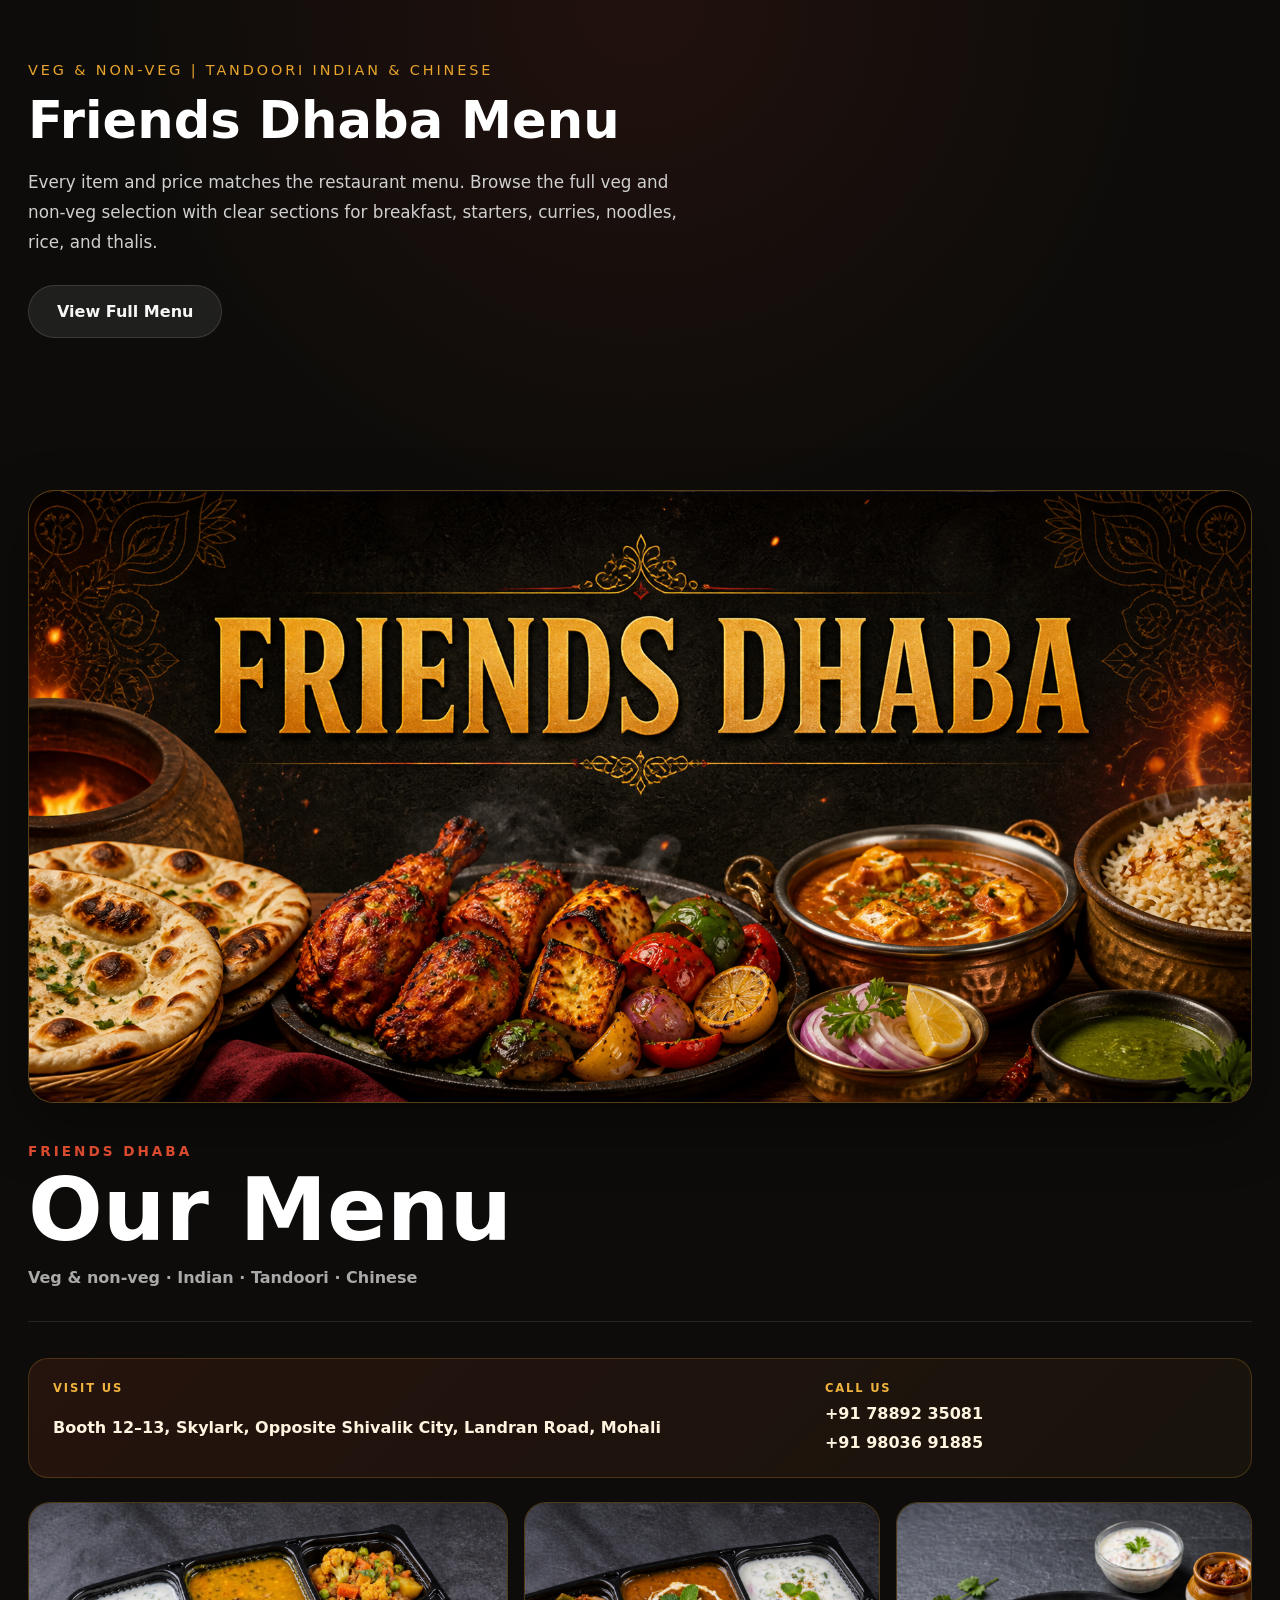
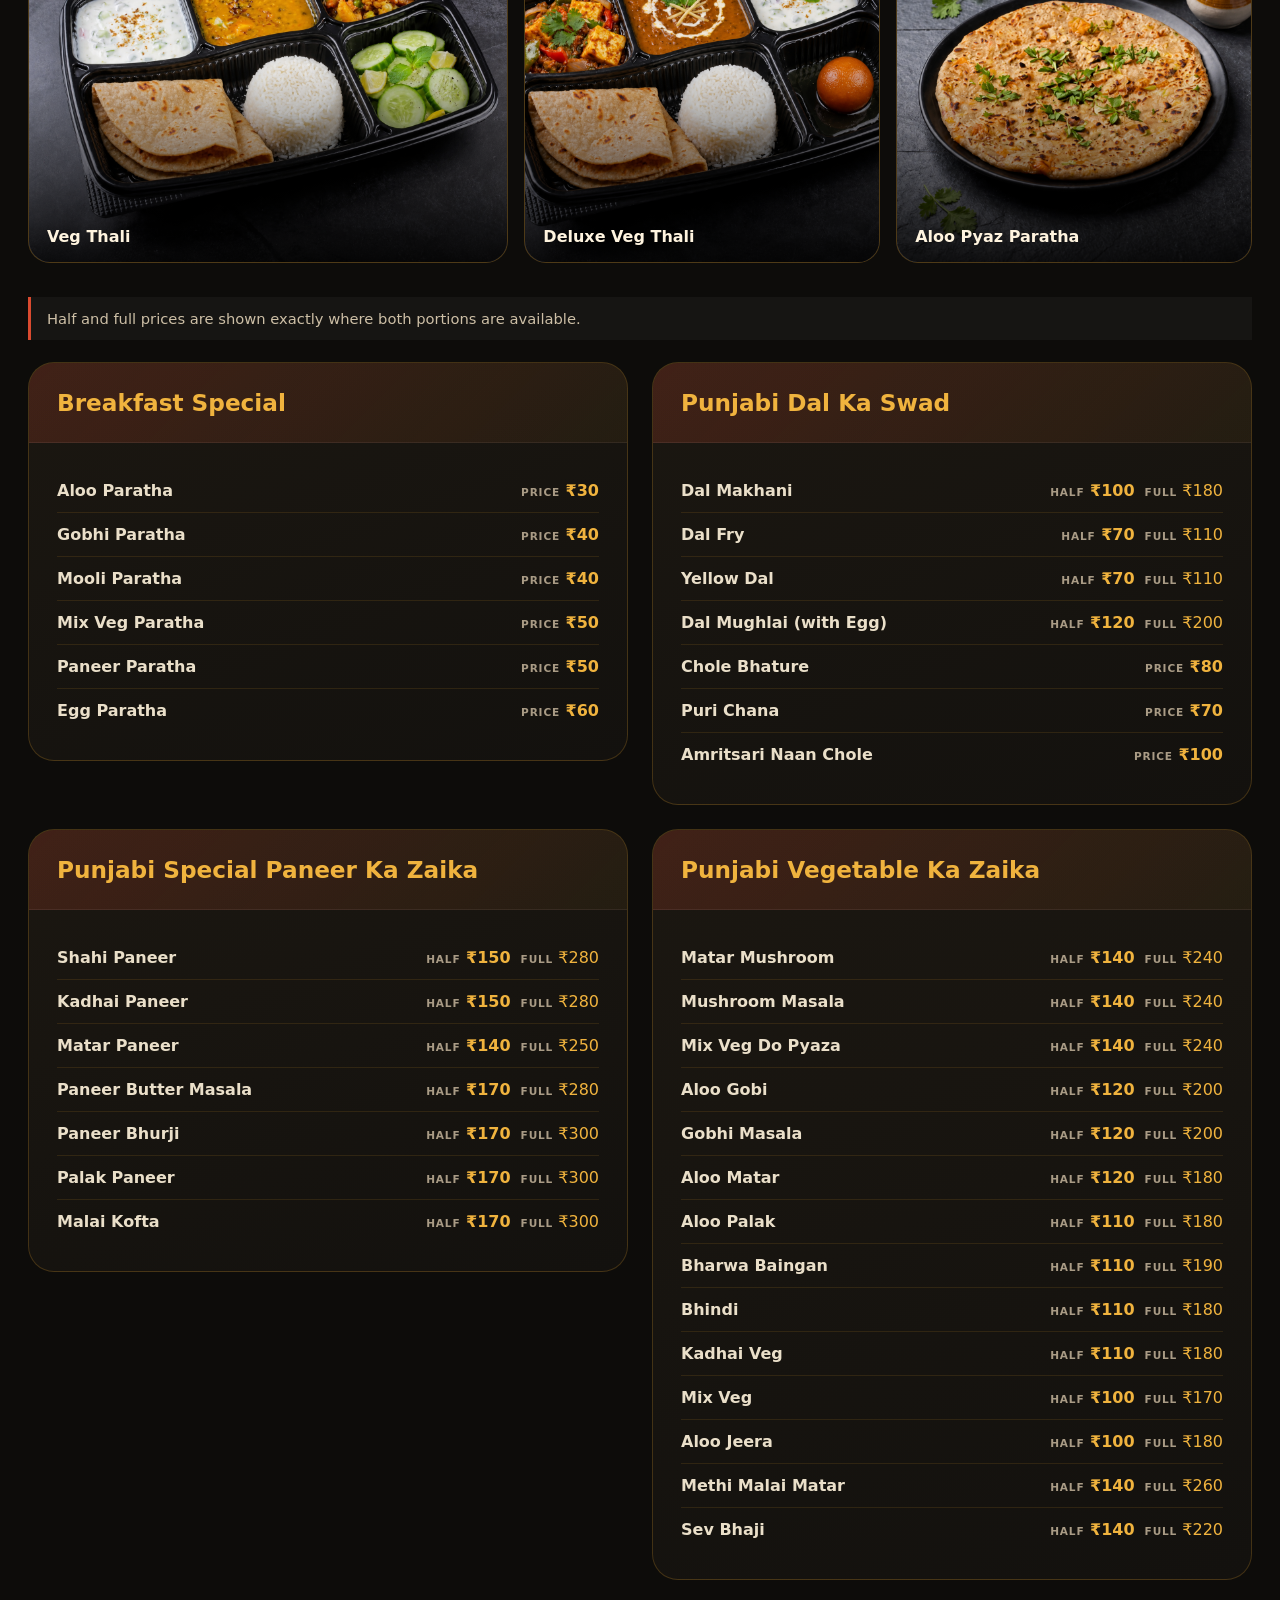
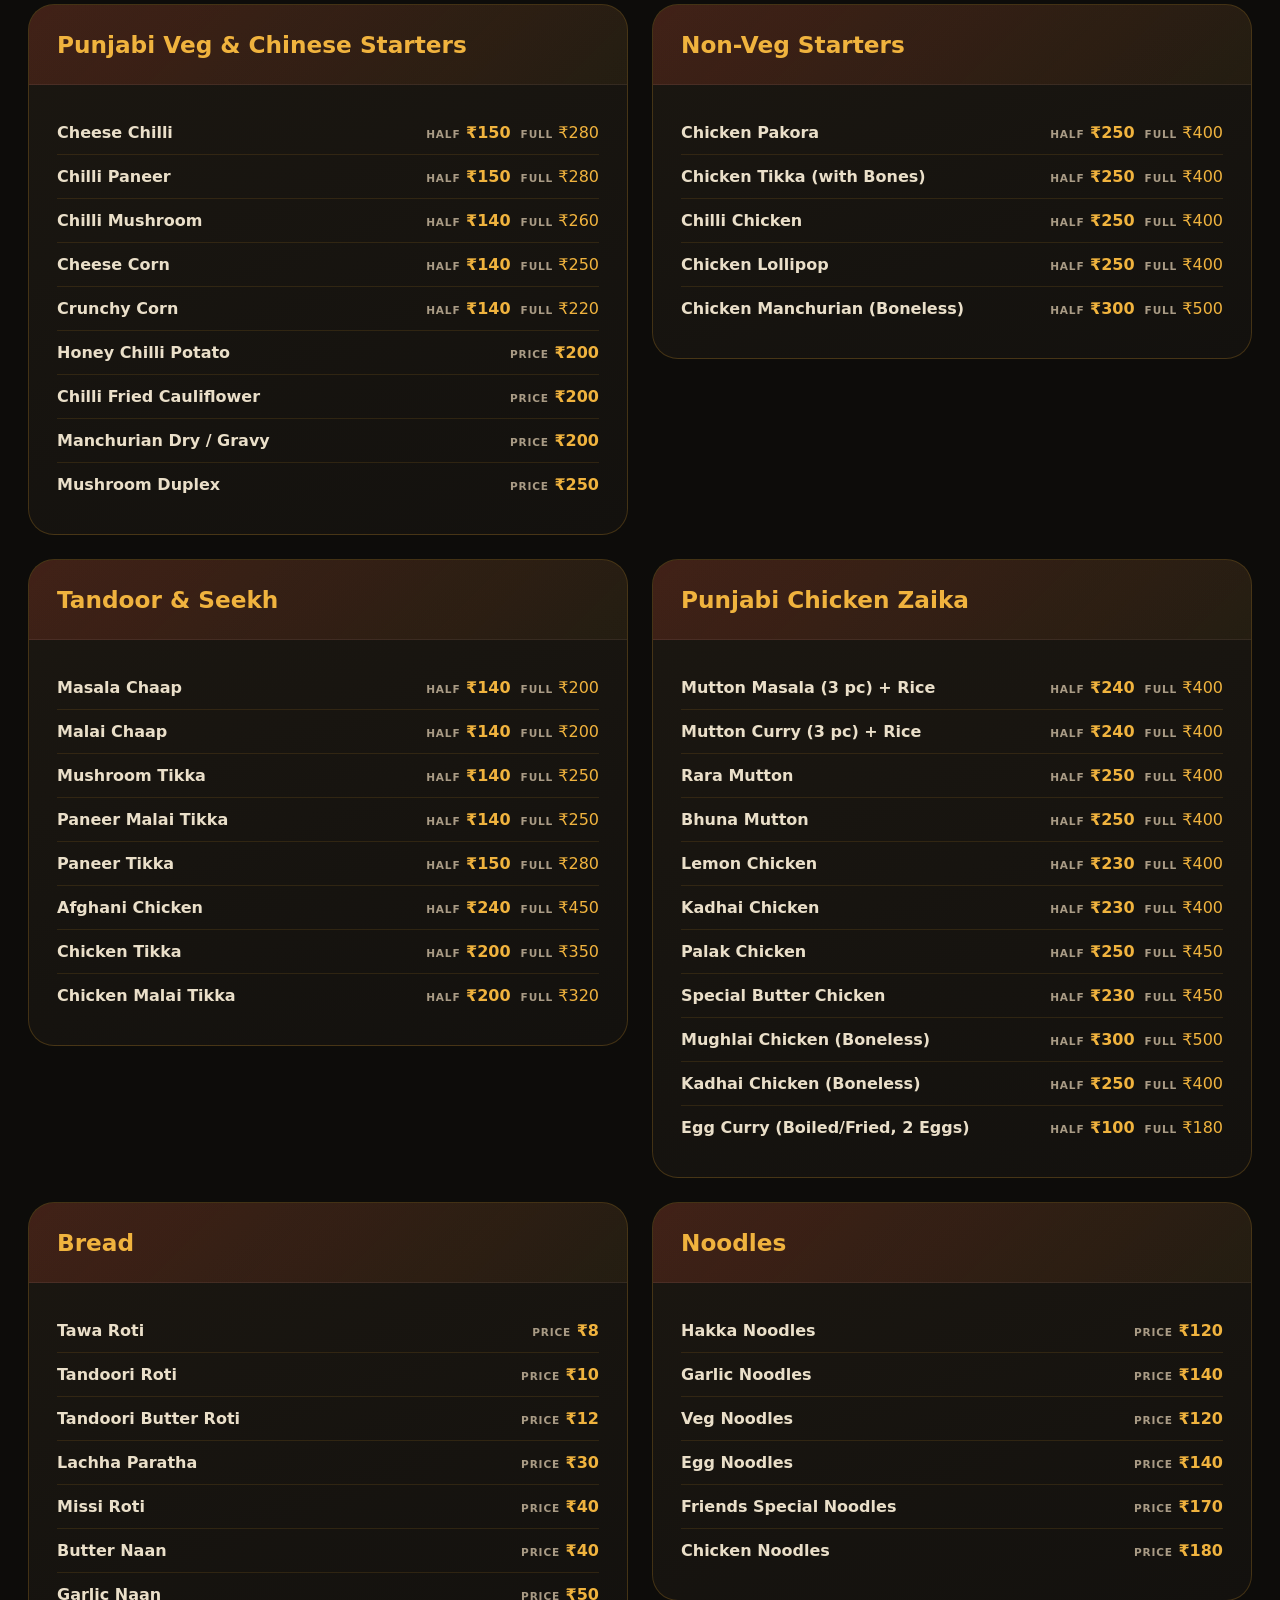
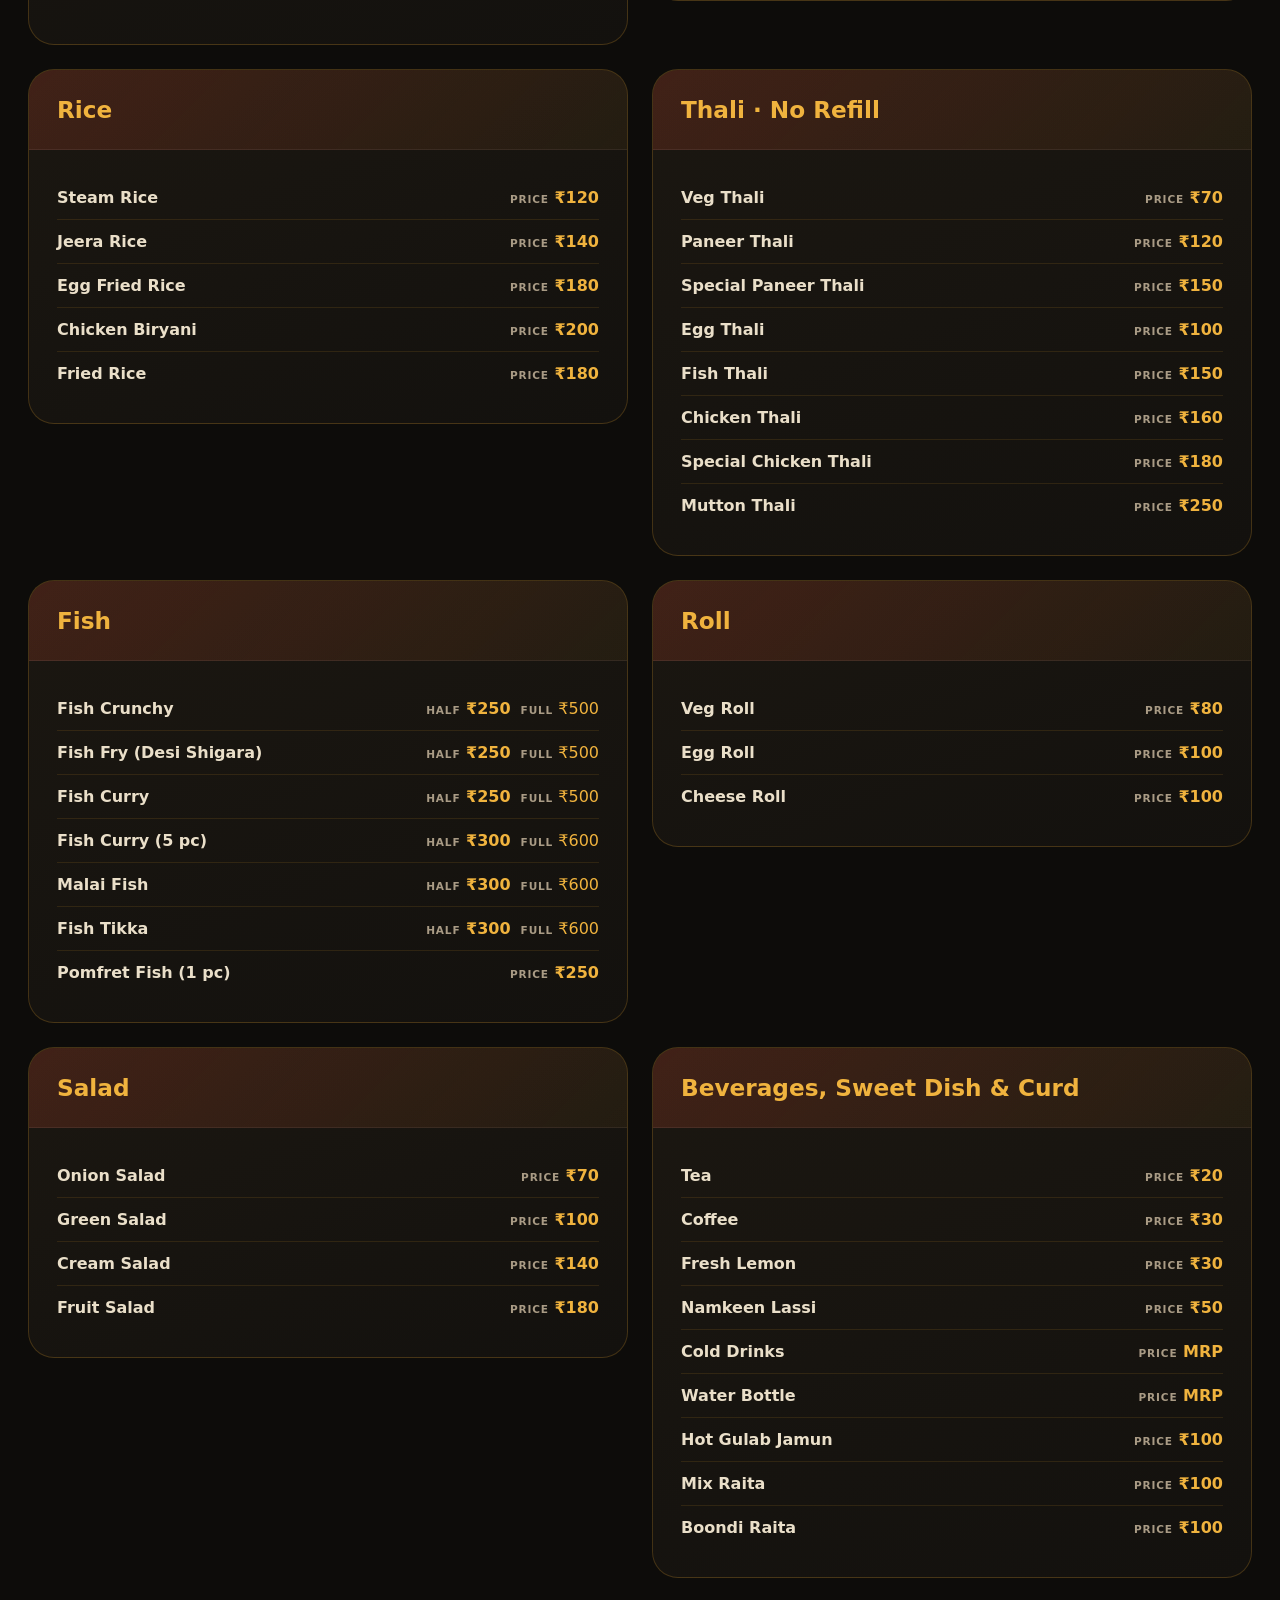
==== Menu/index.html @ 42d3fb58 "organize menu images and simplify hero" ====
<!DOCTYPE html>
<html lang="en">
<head>
  <meta charset="UTF-8" />
  <meta name="viewport" content="width=device-width, initial-scale=1.0" />
  <meta name="description" content="Browse the Friends Dhaba menu—Punjabi, tandoori, Chinese, veg and non-veg favourites. Open 24/7 with home delivery." />
  <meta name="theme-color" content="#111111" />
  <title>Menu | Friends Dhaba</title>
  <link rel="stylesheet" href="styles.css" />
</head>
<body>
  <div class="site-shell">
    <header>
      <div class="navbar">
        <div class="brand">Friends Dhaba</div>
        <nav class="nav-links">
          <a href="#hero">Home</a>
          <a href="#menu">Full Menu</a>
          <a href="#contact">Contact</a>
        </nav>
      </div>
    </header>

    <section class="hero" id="hero">
      <div class="hero-copy">
        <span>Veg &amp; Non-Veg | Tandoori Indian &amp; Chinese</span>
        <h1>Friends Dhaba Menu</h1>
        <p>Every item and price matches the restaurant menu. Browse the full veg and non-veg selection with clear sections for breakfast, starters, curries, noodles, rice, and thalis.</p>
        <div class="hero-actions">
          <a class="btn btn-secondary" href="#menu">View Full Menu</a>
        </div>
      </div>
    </section>

    <section class="section" id="best">
      <div class="section-header">
        <div>
          <h2>Popular Choices</h2>
          <p>Highlighted favorites from both veg and non-veg categories, styled with a premium restaurant layout.</p>
        </div>
      </div>
      <div class="menu-grid">
        <div class="menu-card">
          <header><h3>Breakfast &amp; Veg</h3></header>
          <div class="menu-body">
            <ul>
              <li><span>Aloo Paratha</span><span>40/-</span></li>
              <li><span>Mix Paratha</span><span>50/-</span></li>
              <li><span>Mushroom Masala</span><span>140/-</span></li>
              <li><span>Kadai Veg</span><span>140/-</span></li>
              <li><span>Paneer Tikka</span><span>180/-</span></li>
            </ul>
          </div>
        </div>
        <div class="menu-card">
          <header><h3>Non-Veg Favorites</h3></header>
          <div class="menu-body">
            <ul>
              <li><span>Butter Chicken</span><span>250/-</span></li>
              <li><span>Chicken Tikka Masala</span><span>250/-</span></li>
              <li><span>Chicken Pakora</span><span>180/-</span></li>
              <li><span>Fish Tikka</span><span>280/-</span></li>
              <li><span>Mutton Thali</span><span>250/-</span></li>
            </ul>
          </div>
        </div>
        <div class="menu-card">
          <header><h3>Noodles, Rice &amp; Thali</h3></header>
          <div class="menu-body">
            <ul>
              <li><span>Veg Noodles</span><span>120/-</span></li>
              <li><span>Chicken Noodles</span><span>150/-</span></li>
              <li><span>Jeera Rice</span><span>120/-</span></li>
              <li><span>Steam Rice</span><span>100/-</span></li>
              <li><span>Chicken Thali</span><span>180/-</span></li>
            </ul>
          </div>
        </div>
      </div>
    </section>

    <section class="section" id="menu">
      <div class="menu-banner">
        <img src="images/friends-dhaba-banner.png" alt="Friends Dhaba banner with tandoori dishes" />
      </div>
      <div class="section-header">
        <div>
          <span class="menu-kicker">Friends Dhaba</span>
          <h1>Our Menu</h1>
          <p>Veg &amp; non-veg · Indian · Tandoori · Chinese</p>
        </div>
      </div>
      <aside class="restaurant-info" aria-label="Friends Dhaba contact details">
        <div class="info-block">
          <span class="info-label">Visit us</span>
          <a href="https://www.google.com/maps/search/?api=1&amp;query=Friends+Dhaba+Booth+12-13+Skylark+Opposite+Shivalik+City+Landran+Road+Mohali" target="_blank" rel="noopener noreferrer">
            Booth 12–13, Skylark, Opposite Shivalik City, Landran Road, Mohali
          </a>
        </div>
        <div class="info-block">
          <span class="info-label">Call us</span>
          <div class="phone-links">
            <a href="tel:+917889235081">+91 78892 35081</a>
            <a href="tel:+919803691885">+91 98036 91885</a>
          </div>
        </div>
      </aside>
      <div class="food-gallery" aria-label="Popular Indian food">
        <figure class="food-photo food-photo-large">
          <img src="images/veg-thali.png" alt="Veg thali with dal, vegetable, rice, roti, raita and salad" loading="eager" />
          <figcaption>Veg Thali</figcaption>
        </figure>
        <figure class="food-photo">
          <img src="images/deluxe-veg-thali.png" alt="Deluxe veg thali with paneer, dal, rice, roti, raita and gulab jamun" loading="lazy" />
          <figcaption>Deluxe Veg Thali</figcaption>
        </figure>
        <figure class="food-photo">
          <img src="images/aloo-pyaz-paratha.png" alt="Aloo pyaz paratha served with raita and pickle" loading="lazy" />
          <figcaption>Aloo Pyaz Paratha</figcaption>
        </figure>
      </div>
      <div class="menu-note">Half and full prices are shown exactly where both portions are available.</div>
      <div id="complete-menu" class="menu-split complete-menu" aria-live="polite"></div>
      <div class="menu-split">

        <div class="menu-card">
          <header><h3>Breakfast Special</h3></header>
          <div class="menu-body">
            <ul>
              <li><span>Aloo Paratha</span><span>40/-</span></li>
              <li><span>Mix Paratha</span><span>50/-</span></li>
              <li><span>Pudina Paratha</span><span>50/-</span></li>
              <li><span>Methi Paratha</span><span>50/-</span></li>
              <li><span>Paneer Paratha</span><span>70/-</span></li>
              <li><span>Egg Paratha</span><span>70/-</span></li>
            </ul>
          </div>
        </div>

        <div class="menu-card">
          <header><h3>Punjabi Vegetable Ka Zaika</h3></header>
          <div class="menu-body">
            <ul>
              <li><span>Mushroom Masala</span><span>140/-</span></li>
              <li><span>Mix Veg</span><span>120/-</span></li>
              <li><span>Aloo Matar</span><span>120/-</span></li>
              <li><span>Aloo Gobi</span><span>120/-</span></li>
              <li><span>Kadai Veg</span><span>140/-</span></li>
              <li><span>Bhartha Began Ka</span><span>140/-</span></li>
              <li><span>Methi Malai Matar</span><span>140/-</span></li>
              <li><span>Sabzi Bhaji</span><span>140/-</span></li>
            </ul>
          </div>
        </div>

      </div>

      <div class="menu-split">
        <div class="menu-card">
          <header><h3>Veg Starters &amp; Chinese</h3></header>
          <div class="menu-body">
            <ul>
              <li><span>Cheese Chilli</span><span>150/-</span></li>
              <li><span>Chilly Mushroom</span><span>150/-</span></li>
              <li><span>Crunchy Corn</span><span>140/-</span></li>
              <li><span>Chilly Paneer</span><span>170/-</span></li>
              <li><span>Paneer Pakora</span><span>120/-</span></li>
              <li><span>Manchurian Dry</span><span>140/-</span></li>
              <li><span>Manchurian Gravy</span><span>170/-</span></li>
            </ul>
          </div>
        </div>
        <div class="menu-card">
          <header><h3>Dal &amp; Special Paneer</h3></header>
          <div class="menu-body">
            <ul>
              <li><span>Dal Makhani</span><span>100/- / 170/-</span></li>
              <li><span>Yellow Dal</span><span>70/- / 110/-</span></li>
              <li><span>Dal Fry with Egg</span><span>120/- / 200/-</span></li>
              <li><span>Dal Mughlai</span><span>120/- / 200/-</span></li>
              <li><span>Amritsari Chole</span><span>100/- / 180/-</span></li>
              <li><span>Paneer Butter Masala</span><span>170/-</span></li>
              <li><span>Kadai Paneer</span><span>170/-</span></li>
            </ul>
          </div>
        </div>
      </div>

      <div class="menu-split">
        <div class="menu-card">
          <header><h3>Non-Veg Starters</h3></header>
          <div class="menu-body">
            <ul>
              <li><span>Chicken Pakora</span><span>180/-</span></li>
              <li><span>Fish Pakora</span><span>200/-</span></li>
              <li><span>Chicken Lollipop</span><span>200/-</span></li>
              <li><span>Chicken Manchurian</span><span>220/-</span></li>
              <li><span>Chicken 65</span><span>220/-</span></li>
              <li><span>Chicken Malai Tikka</span><span>240/-</span></li>
            </ul>
          </div>
        </div>
        <div class="menu-card">
          <header><h3>Tandoori &amp; Grill</h3></header>
          <div class="menu-body">
            <ul>
              <li><span>Masala Chaap</span><span>160/-</span></li>
              <li><span>Paneer Tikka</span><span>180/-</span></li>
              <li><span>Afghani Chicken</span><span>250/-</span></li>
              <li><span>Chicken Tikka</span><span>250/-</span></li>
              <li><span>Chicken Tikka (Boneless)</span><span>280/-</span></li>
              <li><span>Tandoori Chicken</span><span>250/-</span></li>
            </ul>
          </div>
        </div>
      </div>

      <div class="menu-split">
        <div class="menu-card">
          <header><h3>Seafood &amp; Fish</h3></header>
          <div class="menu-body">
            <ul>
              <li><span>Fish Fry</span><span>250/-</span></li>
              <li><span>Fish Curry</span><span>320/-</span></li>
              <li><span>Fish Crunchy</span><span>250/-</span></li>
              <li><span>Fish Tikka Special</span><span>280/-</span></li>
              <li><span>Fish Thali</span><span>250/-</span></li>
            </ul>
          </div>
        </div>
        <div class="menu-card">
          <header><h3>Noodles</h3></header>
          <div class="menu-body">
            <ul>
              <li><span>Veg Noodles</span><span>120/-</span></li>
              <li><span>Egg Noodles</span><span>130/-</span></li>
              <li><span>Paneer Noodles</span><span>150/-</span></li>
              <li><span>Chicken Noodles</span><span>150/-</span></li>
              <li><span>Garlic Noodles</span><span>140/-</span></li>
            </ul>
          </div>
        </div>
      </div>

      <div class="menu-split">
        <div class="menu-card">
          <header><h3>Rice</h3></header>
          <div class="menu-body">
            <ul>
              <li><span>Jeera Rice</span><span>120/-</span></li>
              <li><span>Steam Rice</span><span>100/-</span></li>
              <li><span>Fried Rice</span><span>140/-</span></li>
              <li><span>Egg Fried Rice</span><span>150/-</span></li>
              <li><span>Paneer Fried Rice</span><span>170/-</span></li>
            </ul>
          </div>
        </div>
        <div class="menu-card">
          <header><h3>Thali</h3></header>
          <div class="menu-body">
            <ul>
              <li><span>Veg Thali</span><span>80/-</span></li>
              <li><span>Paneer Thali</span><span>150/-</span></li>
              <li><span>Chicken Thali</span><span>180/-</span></li>
              <li><span>Special Chicken Thali</span><span>220/-</span></li>
              <li><span>Mutton Thali</span><span>250/-</span></li>
            </ul>
          </div>
        </div>
      </div>
    </section>

    <section class="section" id="contact">
      <div class="section-header">
        <div>
          <h2>Contact &amp; Order</h2>
          <p>Call now or visit us anytime for an unforgettable meal. Friends Dhaba is open 24x7 and provides home delivery.</p>
        </div>
      </div>
      <div class="cta-block">
        <div class="cta-card">
          <h3>Order Now</h3>
          <p><strong>Phone:</strong> <a class="contact-link" href="tel:+919803981885">+91 98039 81885</a></p>
          <p><strong>Hours:</strong> Open 24 hours, every day</p>
          <p><strong>Service:</strong> Dine-in and home delivery</p>
          <a class="btn btn-primary order-button" href="tel:+919803981885">Call to order</a>
        </div>
        <div class="qr-card">
          <img src="images/menu-qr.png" alt="Friends Dhaba QR code" />
          <p>Scan this QR code to view the full menu instantly on your phone.</p>
        </div>
      </div>
    </section>

    <footer>
      <p>Friends Dhaba © 2026</p>
    </footer>
  </div>
  <script src="menu.js"></script>
</body>
</html>
---- Menu/styles.css ----
* {
  box-sizing: border-box;
}

body {
  margin: 0;
  font-family: 'Inter', system-ui, sans-serif;
  background:
    radial-gradient(circle at top, rgba(180, 54, 38, 0.12), transparent 34rem),
    #0d0c0a;
  color: #f7ecd7;
  scroll-behavior: smooth;
}

/* The QR destination is intentionally menu-only. */
.site-shell > header,
.hero,
#best,
#contact,
footer {
  display: none;
}

#menu {
  min-height: 100vh;
  padding-top: 72px;
}

.menu-banner {
  margin: 0 0 38px;
  overflow: hidden;
  border: 1px solid rgba(232, 164, 43, 0.35);
  border-radius: 26px;
  background: #0d0c0a;
  box-shadow: 0 24px 60px rgba(0, 0, 0, 0.35);
}

.menu-banner img {
  display: block;
  width: 100%;
  aspect-ratio: 2 / 1;
  object-fit: cover;
}

#menu .section-header {
  display: block;
  padding-bottom: 28px;
  border-bottom: 1px solid rgba(255, 255, 255, 0.1);
}

#menu .section-header h1 {
  margin: 8px 0 12px;
  font-size: clamp(3rem, 8vw, 5.5rem);
  line-height: 0.95;
  color: #ffffff;
}

.menu-kicker {
  color: #d94a2f;
  font-size: 0.85rem;
  font-weight: 800;
  letter-spacing: 0.22em;
  text-transform: uppercase;
}

#menu .section-header p {
  margin: 0;
  color: #a9a9a9;
  font-weight: 600;
}

.food-gallery {
  display: grid;
  grid-template-columns: 1.35fr 1fr 1fr;
  gap: 16px;
  margin: 0 0 34px;
}

.restaurant-info {
  display: grid;
  grid-template-columns: 1.5fr 0.8fr;
  gap: 18px;
  margin: 0 0 24px;
  padding: 22px 24px;
  border: 1px solid rgba(232, 164, 43, 0.22);
  border-radius: 20px;
  background: linear-gradient(135deg, rgba(217, 74, 47, 0.12), rgba(232, 164, 43, 0.05));
}

.info-block {
  display: grid;
  gap: 7px;
}

.info-label {
  color: #f0b33e;
  font-size: 0.72rem;
  font-weight: 800;
  letter-spacing: 0.16em;
  text-transform: uppercase;
}

.restaurant-info a {
  color: #fff4df;
  font-weight: 650;
  line-height: 1.55;
}

.restaurant-info a:hover {
  color: #f0b33e;
}

.phone-links {
  display: flex;
  flex-direction: column;
  align-items: flex-start;
  gap: 4px;
}

.food-photo {
  position: relative;
  min-height: 230px;
  margin: 0;
  overflow: hidden;
  border: 1px solid rgba(232, 164, 43, 0.25);
  border-radius: 22px;
  background: #1b1711;
}

.food-photo img {
  width: 100%;
  height: 100%;
  min-height: 230px;
  object-fit: cover;
  display: block;
  transition: transform 0.35s ease;
}

.food-photo:hover img {
  transform: scale(1.035);
}

.food-photo::after {
  content: "";
  position: absolute;
  inset: 45% 0 0;
  background: linear-gradient(transparent, rgba(0, 0, 0, 0.88));
}

.food-photo figcaption {
  position: absolute;
  z-index: 1;
  left: 18px;
  bottom: 16px;
  color: #fff4df;
  font-weight: 800;
}

a {
  color: inherit;
  text-decoration: none;
}

.site-shell {
  max-width: 1400px;
  margin: 0 auto;
}

header {
  background: #0f0f0f;
  border-bottom: 1px solid rgba(255,255,255,0.06);
}

.site-shell > header {
  position: sticky;
  top: 0;
  z-index: 20;
  background: rgba(15, 15, 15, 0.94);
  backdrop-filter: blur(14px);
}

.navbar {
  display: flex;
  align-items: center;
  justify-content: space-between;
  gap: 24px;
  padding: 24px 28px;
}

.brand {
  font-size: 1.7rem;
  font-weight: 700;
  letter-spacing: 0.05em;
  color: #e8a42b;
}

.nav-links {
  display: flex;
  gap: 24px;
  flex-wrap: wrap;
}

.nav-links a {
  color: #d6d6d6;
  font-weight: 600;
  transition: color 0.2s ease;
}

.nav-links a:hover {
  color: #e8a42b;
}

.hero {
  display: grid;
  grid-template-columns: 1fr;
  gap: 36px;
  align-items: center;
  padding: 60px 28px 80px;
}

.hero-copy span {
  display: inline-block;
  color: #e8a42b;
  letter-spacing: 0.2em;
  text-transform: uppercase;
  font-size: 0.9rem;
  margin-bottom: 18px;
}

.hero-copy h1 {
  font-size: clamp(3rem, 4vw, 4.5rem);
  margin: 0;
  line-height: 0.95;
  color: #ffffff;
}

.hero-copy p {
  max-width: 680px;
  margin: 22px 0 0;
  font-size: 1.05rem;
  line-height: 1.8;
  color: #cfcfcf;
}

.hero-actions {
  display: flex;
  gap: 18px;
  flex-wrap: wrap;
  margin-top: 28px;
}

.btn {
  padding: 16px 28px;
  border-radius: 999px;
  font-weight: 700;
  transition: transform 0.2s ease, background-color 0.2s ease;
}

.btn-primary {
  background: #d94a2f;
  color: #ffffff;
}

.btn-secondary {
  background: rgba(255,255,255,0.08);
  color: #f7f7f7;
  border: 1px solid rgba(255,255,255,0.12);
}

.btn:hover {
  transform: translateY(-2px);
}

.hero-image {
  position: relative;
}

.hero-image::after {
  content: "";
  position: absolute;
  inset: 0;
  background: linear-gradient(135deg, transparent 0%, rgba(0,0,0,0.45) 100%);
  border-radius: 30px;
}

.hero-image img {
  width: 100%;
  height: 100%;
  min-height: 520px;
  object-fit: cover;
  border-radius: 30px;
  display: block;
}

.section {
  padding: 56px 28px;
}

.section-header {
  display: flex;
  flex-wrap: wrap;
  align-items: flex-end;
  justify-content: space-between;
  gap: 18px;
  margin-bottom: 36px;
}

.section-header h2 {
  margin: 0;
  font-size: 2.7rem;
  color: #ffffff;
}

.section-header p {
  max-width: 620px;
  margin: 0;
  color: #d1d1d1;
  line-height: 1.8;
}

.menu-grid {
  display: grid;
  grid-template-columns: repeat(3, minmax(0, 1fr));
  gap: 24px;
}

.menu-card {
  background: linear-gradient(160deg, #1b1711, #13110e);
  border: 1px solid rgba(232, 164, 43, 0.22);
  border-radius: 26px;
  overflow: hidden;
  display: flex;
  flex-direction: column;
  min-height: 100%;
}

.menu-card header {
  padding: 26px 28px;
  background: linear-gradient(135deg, rgba(217, 74, 47, 0.2), rgba(232, 164, 43, 0.06));
}

.menu-card header h3 {
  margin: 0;
  font-size: 1.45rem;
  color: #f0b33e;
}

.menu-card .menu-body {
  padding: 26px 28px 28px;
  flex: 1;
}

.menu-card ul {
  list-style: none;
  padding: 0;
  margin: 0;
}

.menu-card li {
  display: flex;
  justify-content: space-between;
  gap: 16px;
  padding: 12px 0;
  border-bottom: 1px solid rgba(232, 164, 43, 0.12);
  color: #eadfc9;
}

.menu-card li:last-child {
  border-bottom: none;
}

.menu-card li span:first-child {
  font-weight: 600;
}

.menu-card li span:last-child {
  color: #f0b33e;
  white-space: nowrap;
}

.menu-split {
  display: grid;
  grid-template-columns: repeat(2, minmax(0, 1fr));
  gap: 24px;
  margin-bottom: 24px;
}

#menu > .menu-split:not(.complete-menu) {
  display: none;
}

.complete-menu {
  display: grid;
  align-items: start;
}

.menu-note {
  margin: 0 0 22px;
  padding: 13px 16px;
  border-left: 3px solid #d94a2f;
  color: #cdbfA6;
  background: rgba(255, 255, 255, 0.035);
  font-size: 0.92rem;
}

.portion-price {
  display: flex;
  flex-wrap: wrap;
  justify-content: flex-end;
  gap: 4px 10px;
  text-align: right;
}

.portion-price small {
  color: #a99b85;
  font-size: 0.66rem;
  font-weight: 800;
  letter-spacing: 0.08em;
  text-transform: uppercase;
}

.menu-split .menu-card {
  min-height: auto;
}

.gallery-grid {
  display: grid;
  grid-template-columns: repeat(3, minmax(0, 1fr));
  gap: 24px;
}

.gallery-grid img {
  width: 100%;
  height: 360px;
  object-fit: cover;
  border-radius: 24px;
}

.cta-block {
  display: grid;
  grid-template-columns: 1.2fr 0.8fr;
  gap: 24px;
  margin-top: 30px;
}

.cta-card {
  background: #1b1b1b;
  border: 1px solid rgba(255,255,255,0.08);
  border-radius: 28px;
  padding: 32px;
}

.cta-card h3 {
  margin-top: 0;
  color: #f0b33e;
}

.cta-card p {
  color: #c7c7c7;
  line-height: 1.8;
}

.contact-link {
  color: #ffffff;
  text-decoration: underline;
  text-decoration-color: #d94a2f;
  text-underline-offset: 4px;
}

.order-button {
  display: inline-block;
  margin-top: 8px;
}

.qr-card {
  display: grid;
  place-items: center;
  padding: 22px;
  background: rgba(255,255,255,0.04);
  border-radius: 24px;
}

.qr-card img {
  width: 260px;
  border-radius: 22px;
  border: 10px solid white;
  background: white;
}

footer {
  background: #090909;
  border-top: 1px solid rgba(255,255,255,0.05);
  padding: 28px;
  text-align: center;
  color: #8f8f8f;
}

@media (max-width: 1080px) {
  .hero,
  .cta-block,
  .menu-split,
  .gallery-grid,
  .section-header {
    grid-template-columns: 1fr;
  }

  .menu-grid {
    grid-template-columns: repeat(2, minmax(0, 1fr));
  }
}

@media (max-width: 720px) {
  .hero,
  .menu-grid,
  .menu-split,
  .gallery-grid,
  .cta-block {
    display: block;
  }

  .hero-image img {
    min-height: 360px;
  }

  .navbar {
    flex-direction: column;
    align-items: flex-start;
  }

  .section {
    padding: 42px 18px;
  }

  .section-header h2 {
    font-size: 2.1rem;
  }

  .hero {
    padding: 42px 18px 56px;
  }

  .hero-copy h1 {
    font-size: clamp(2.7rem, 13vw, 4rem);
  }

  .hero-image {
    margin-top: 34px;
  }

  .menu-card {
    margin-bottom: 18px;
  }

  .qr-card img {
    width: min(100%, 260px);
  }

  .food-gallery {
    grid-template-columns: 1fr 1fr;
  }

  .menu-banner {
    margin-bottom: 28px;
    border-radius: 18px;
  }

  .restaurant-info {
    grid-template-columns: 1fr;
  }

  .food-photo-large {
    grid-column: 1 / -1;
  }

  .food-photo,
  .food-photo img {
    min-height: 180px;
  }

  .nav-links {
    justify-content: flex-start;
    gap: 16px;
  }
}
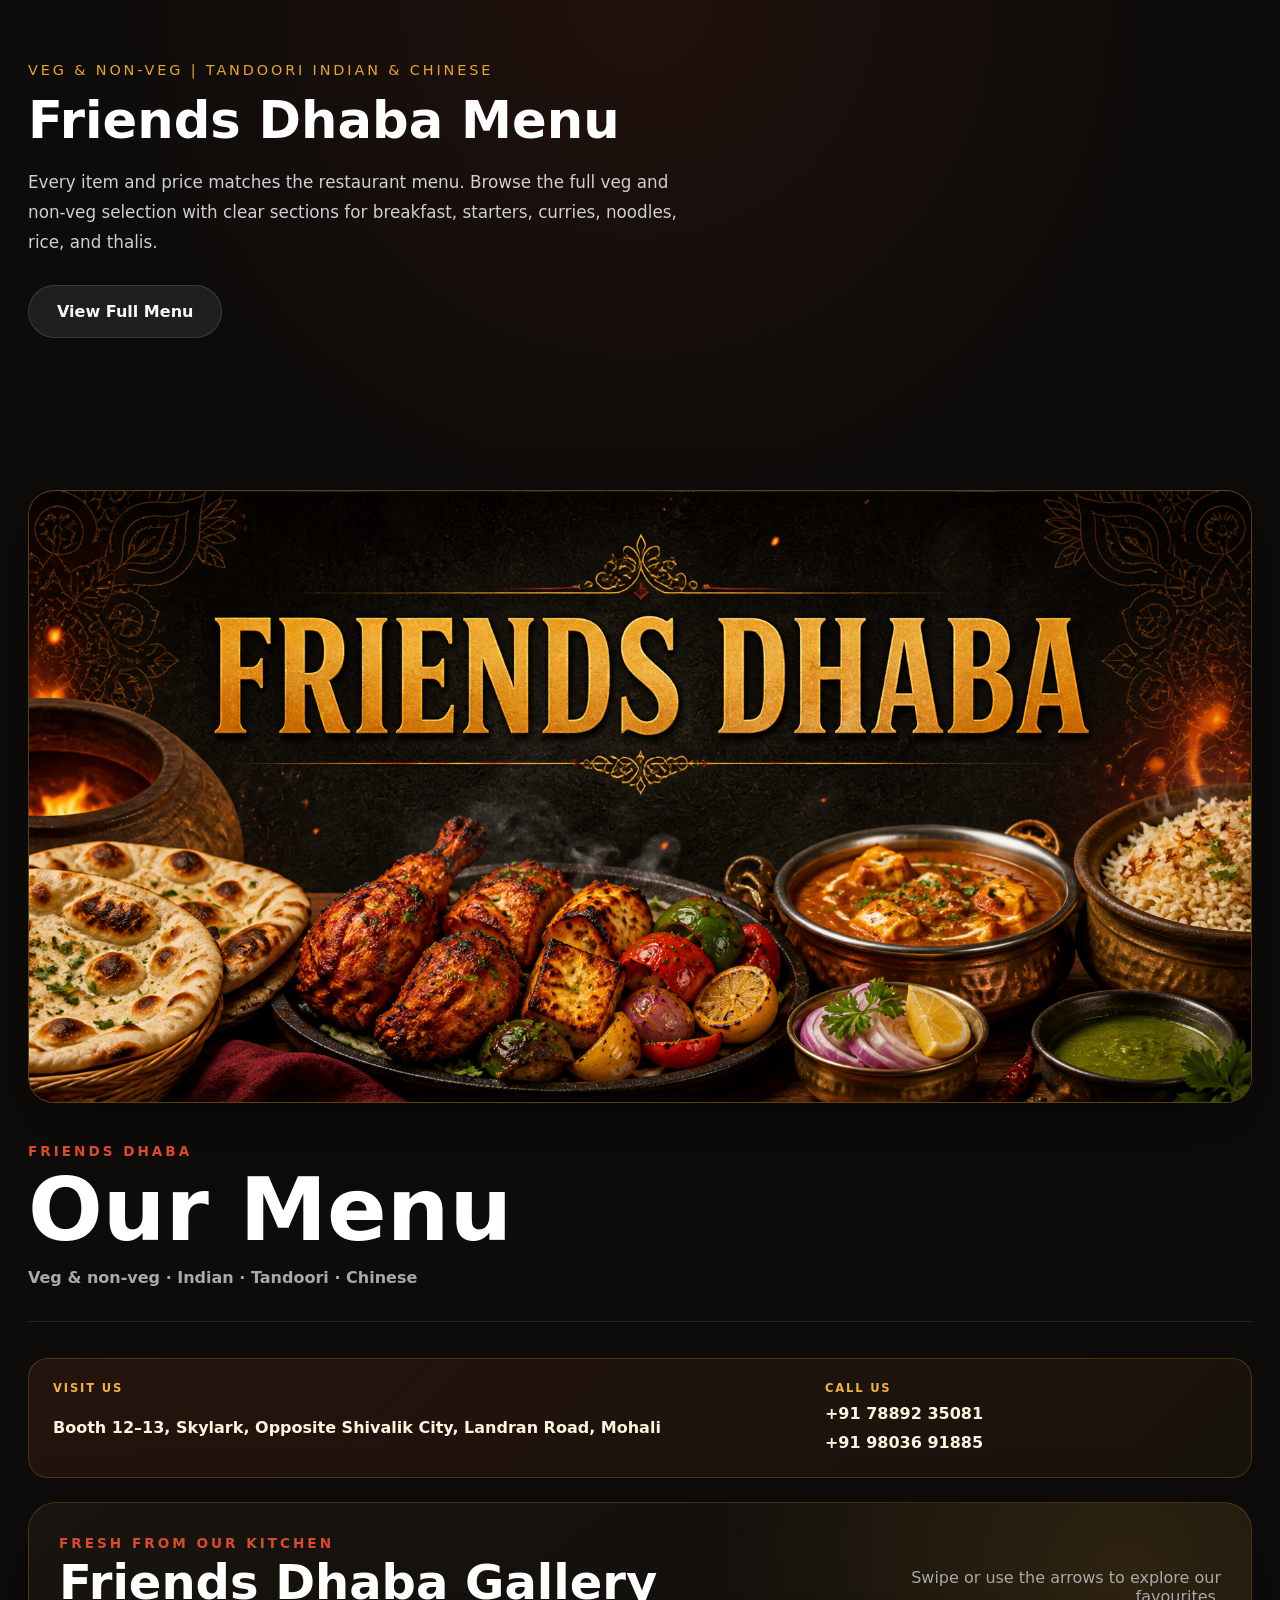
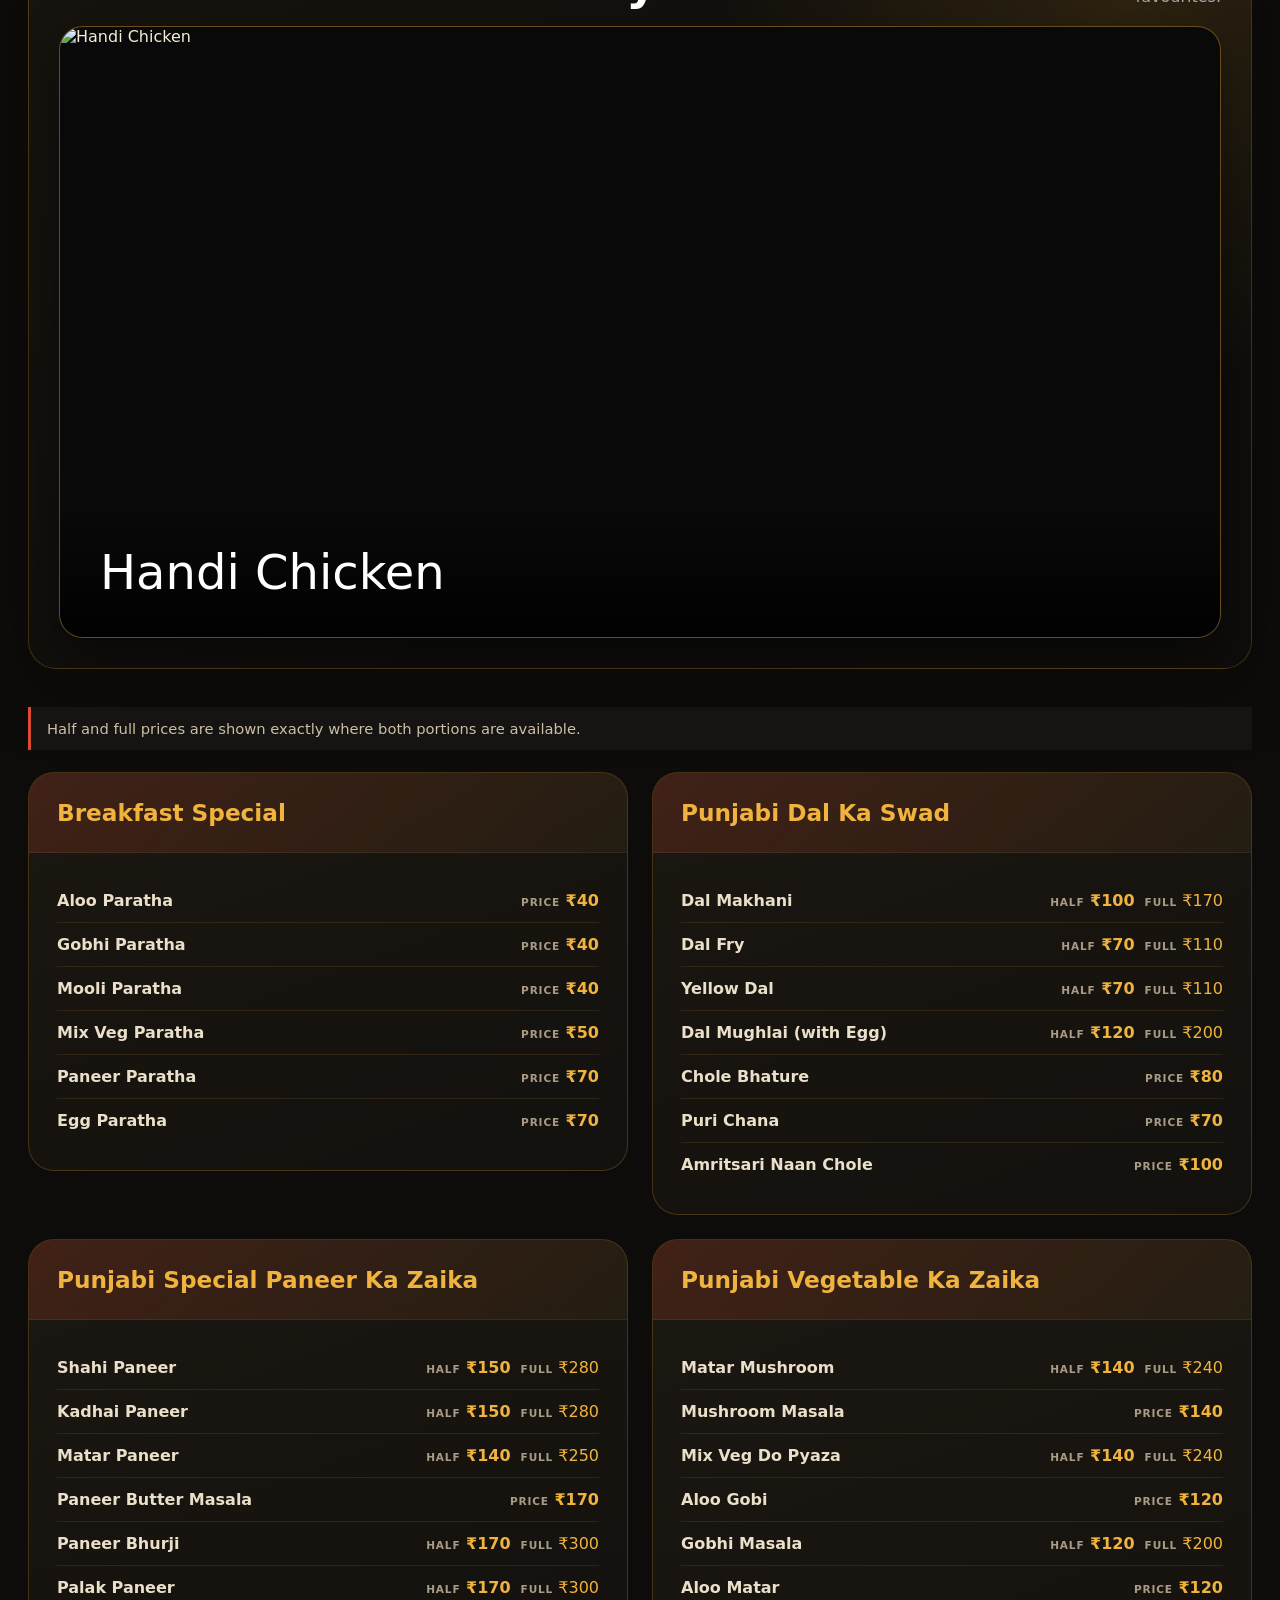
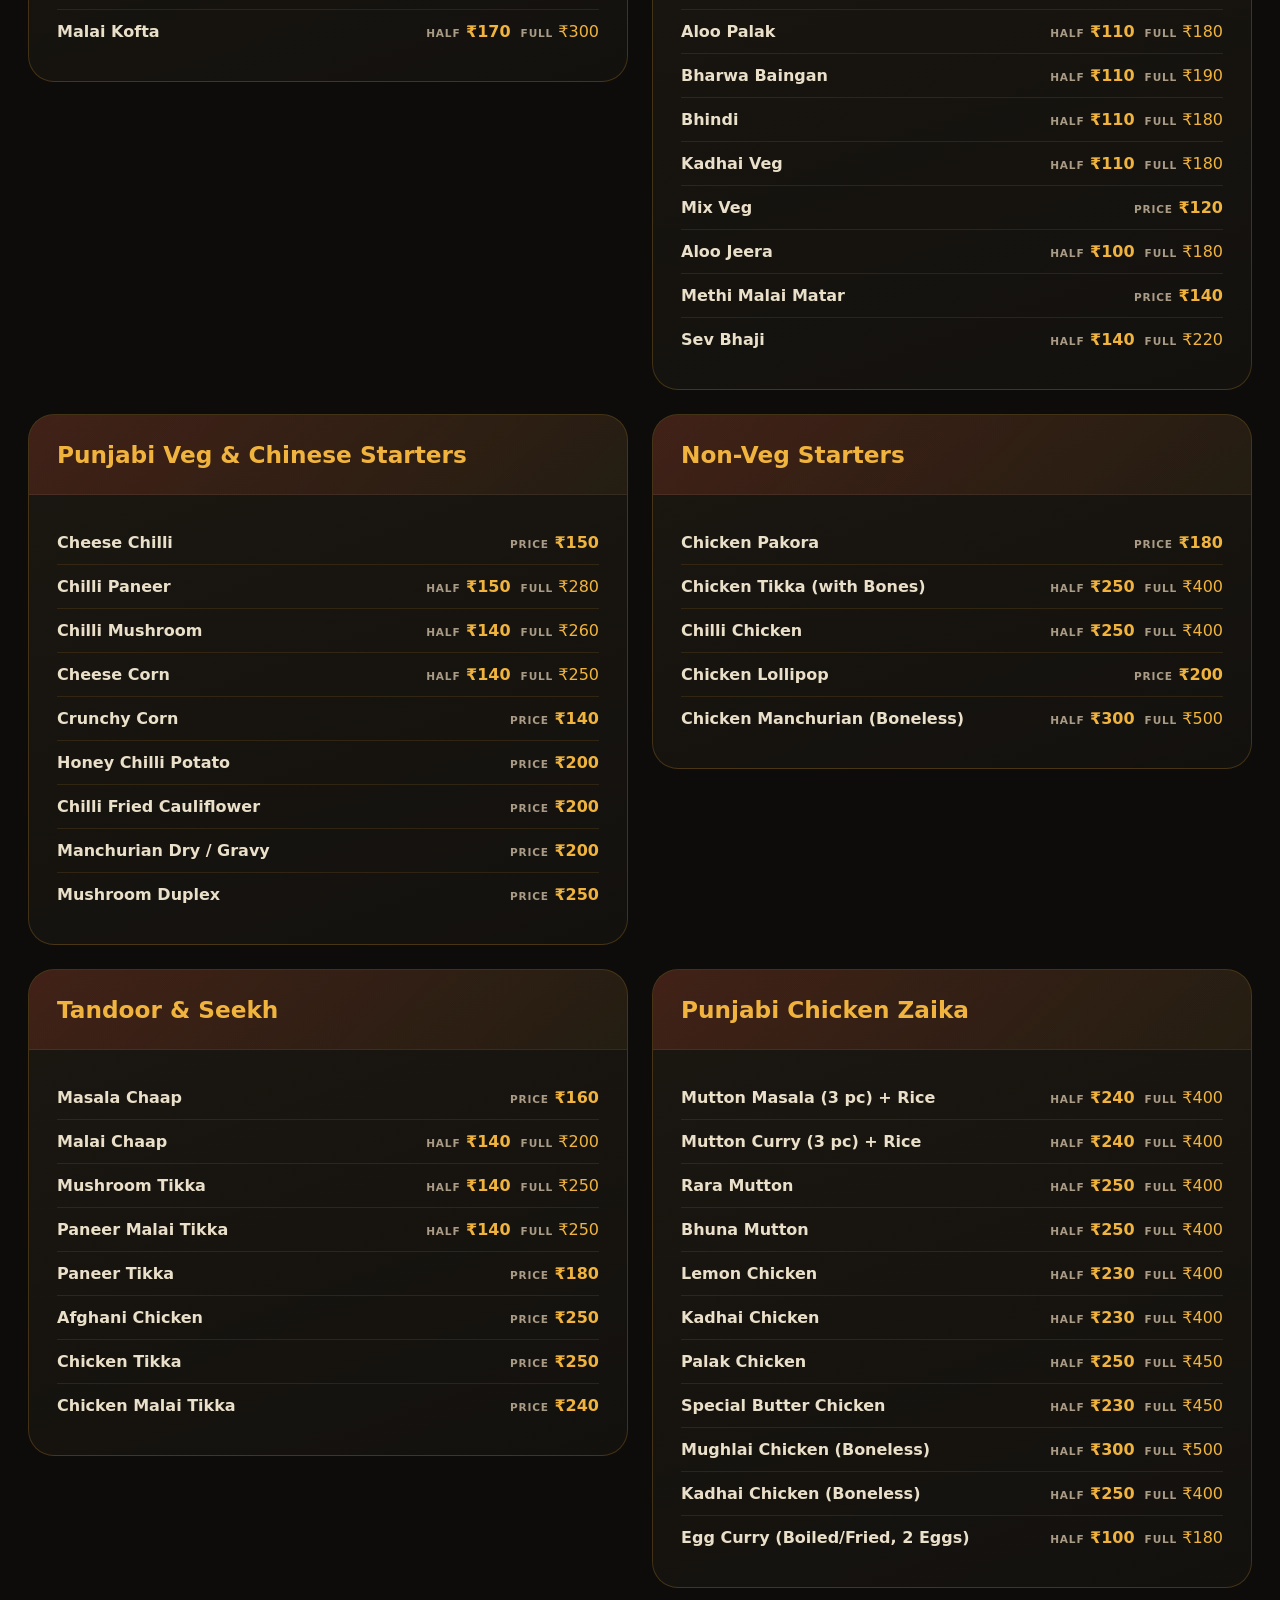
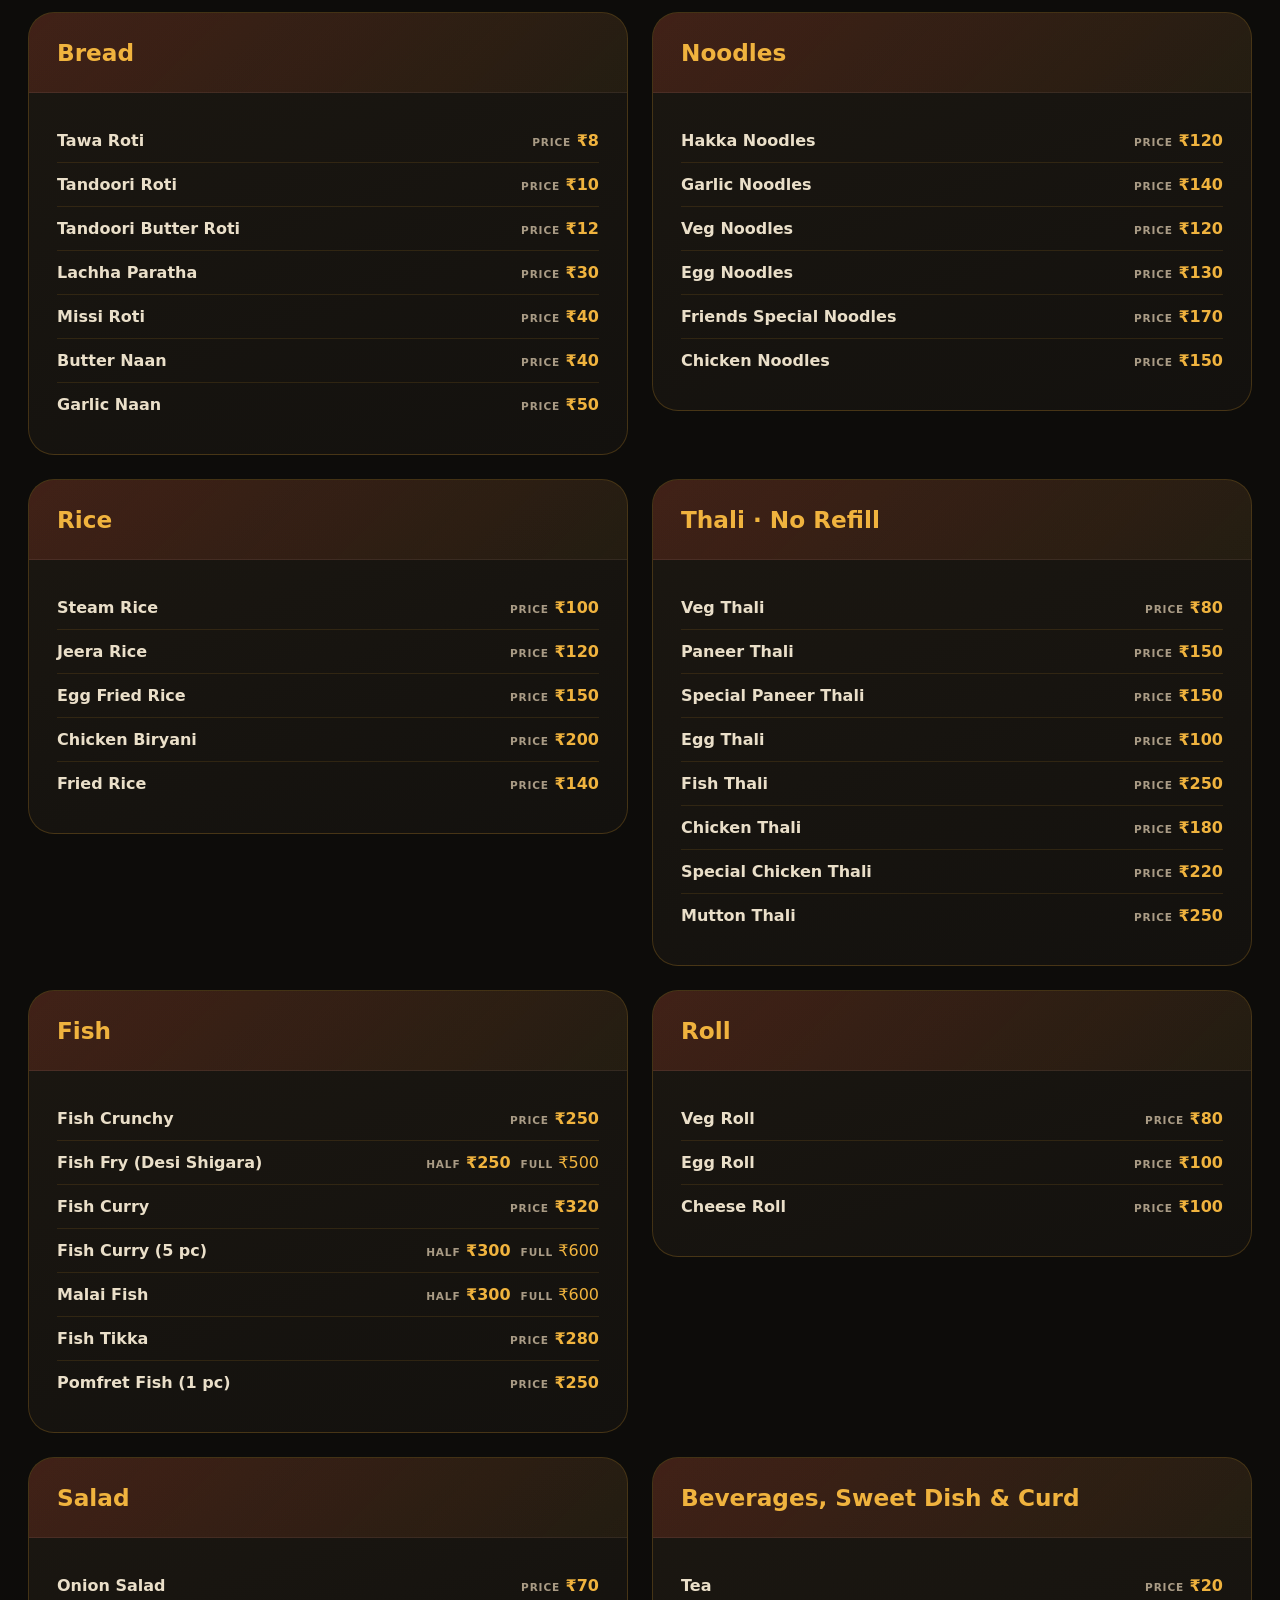
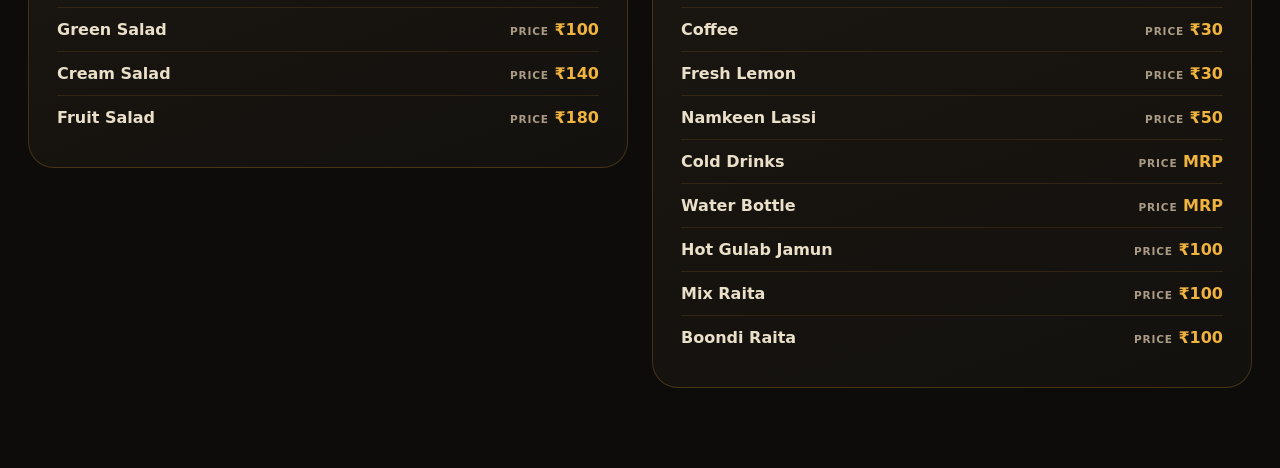
==== commit cb9c2adf: "Update menu pricing and menu gallery layout" ====
--- a/Menu/index.html
+++ b/Menu/index.html
@@ -105,20 +105,21 @@
           </div>
         </div>
       </aside>
-      <div class="food-gallery" aria-label="Popular Indian food">
-        <figure class="food-photo food-photo-large">
-          <img src="images/veg-thali.png" alt="Veg thali with dal, vegetable, rice, roti, raita and salad" loading="eager" />
-          <figcaption>Veg Thali</figcaption>
-        </figure>
-        <figure class="food-photo">
-          <img src="images/deluxe-veg-thali.png" alt="Deluxe veg thali with paneer, dal, rice, roti, raita and gulab jamun" loading="lazy" />
-          <figcaption>Deluxe Veg Thali</figcaption>
-        </figure>
-        <figure class="food-photo">
-          <img src="images/aloo-pyaz-paratha.png" alt="Aloo pyaz paratha served with raita and pickle" loading="lazy" />
-          <figcaption>Aloo Pyaz Paratha</figcaption>
-        </figure>
-      </div>
+      <section class="gallery-section" aria-labelledby="gallery-title">
+        <div class="gallery-heading">
+          <div>
+            <span class="menu-kicker">Fresh from our kitchen</span>
+            <h2 id="gallery-title">Friends Dhaba Gallery</h2>
+          </div>
+          <p>Swipe or use the arrows to explore our favourites.</p>
+        </div>
+        <div id="react-gallery">
+          <figure class="gallery-loading">
+            <img src="images/gallery/handi-chicken.png" alt="Handi Chicken" />
+            <figcaption>Handi Chicken</figcaption>
+          </figure>
+        </div>
+      </section>
       <div class="menu-note">Half and full prices are shown exactly where both portions are available.</div>
       <div id="complete-menu" class="menu-split complete-menu" aria-live="polite"></div>
       <div class="menu-split">
@@ -296,6 +297,9 @@
       <p>Friends Dhaba © 2026</p>
     </footer>
   </div>
+  <script crossorigin src="https://unpkg.com/react@18.3.1/umd/react.production.min.js"></script>
+  <script crossorigin src="https://unpkg.com/react-dom@18.3.1/umd/react-dom.production.min.js"></script>
+  <script src="gallery.js"></script>
   <script src="menu.js"></script>
 </body>
 </html>
--- a/Menu/styles.css
+++ b/Menu/styles.css
@@ -69,11 +69,193 @@
   font-weight: 600;
 }
 
-.food-gallery {
-  display: grid;
-  grid-template-columns: 1.35fr 1fr 1fr;
-  gap: 16px;
-  margin: 0 0 34px;
+.gallery-section {
+  margin: 0 0 38px;
+  padding: clamp(18px, 3vw, 30px);
+  overflow: hidden;
+  border: 1px solid rgba(232, 164, 43, 0.22);
+  border-radius: 28px;
+  background:
+    radial-gradient(circle at 90% 10%, rgba(232, 164, 43, 0.14), transparent 32%),
+    linear-gradient(145deg, #18140f, #0e0d0b 65%);
+  box-shadow: 0 24px 70px rgba(0, 0, 0, 0.28);
+}
+
+.gallery-heading {
+  display: flex;
+  align-items: end;
+  justify-content: space-between;
+  gap: 24px;
+  margin-bottom: 20px;
+}
+
+.gallery-heading h2 {
+  margin: 6px 0 0;
+  color: #fff;
+  font-size: clamp(1.8rem, 4vw, 3rem);
+  line-height: 1;
+}
+
+.gallery-heading p {
+  max-width: 330px;
+  margin: 0;
+  color: #a9a9a9;
+  text-align: right;
+}
+
+.react-gallery {
+  position: relative;
+  max-width: 980px;
+  margin: 0 auto;
+}
+
+.carousel-viewport,
+.gallery-loading {
+  position: relative;
+  min-height: clamp(330px, 53vw, 610px);
+  margin: 0;
+  overflow: hidden;
+  border: 1px solid rgba(240, 179, 62, 0.4);
+  border-radius: 24px;
+  background: #090909;
+  box-shadow: 0 18px 45px rgba(0, 0, 0, 0.42);
+  touch-action: pan-y;
+}
+
+.carousel-slide {
+  position: absolute;
+  inset: 0;
+  margin: 0;
+  animation: gallery-reveal 0.55s ease both;
+}
+
+.carousel-image,
+.gallery-loading img {
+  display: block;
+  width: 100%;
+  height: 100%;
+  min-height: clamp(330px, 53vw, 610px);
+  object-fit: cover;
+}
+
+.carousel-overlay,
+.gallery-loading figcaption {
+  position: absolute;
+  z-index: 2;
+  right: 0;
+  bottom: 0;
+  left: 0;
+  display: grid;
+  grid-template-columns: auto 1fr auto;
+  align-items: center;
+  gap: 13px;
+  padding: clamp(22px, 5vw, 40px);
+  color: #fff;
+  background: linear-gradient(transparent, rgba(0, 0, 0, 0.94));
+}
+
+.carousel-overlay strong,
+.gallery-loading figcaption {
+  font-size: clamp(1.55rem, 4vw, 3rem);
+  line-height: 1.05;
+}
+
+.dish-type {
+  padding: 7px 10px;
+  border: 1px solid currentColor;
+  border-radius: 999px;
+  font-size: 0.7rem;
+  font-weight: 850;
+  letter-spacing: 0.08em;
+  text-transform: uppercase;
+}
+
+.dish-type.is-veg {
+  color: #7bd66b;
+  background: rgba(28, 102, 36, 0.35);
+}
+
+.dish-type.is-nonveg {
+  color: #ff9b7c;
+  background: rgba(137, 44, 20, 0.42);
+}
+
+.slide-count {
+  color: #f0b33e;
+  font-size: 0.82rem;
+  font-weight: 800;
+  letter-spacing: 0.08em;
+}
+
+.carousel-button {
+  position: absolute;
+  z-index: 4;
+  top: 50%;
+  width: 50px;
+  height: 50px;
+  padding: 0 0 5px;
+  border: 1px solid rgba(255, 255, 255, 0.35);
+  border-radius: 50%;
+  color: #fff;
+  background: rgba(12, 12, 12, 0.74);
+  backdrop-filter: blur(10px);
+  box-shadow: 0 8px 25px rgba(0, 0, 0, 0.35);
+  font: inherit;
+  font-size: 2.2rem;
+  line-height: 1;
+  cursor: pointer;
+  transform: translateY(-50%);
+  transition: background 0.2s ease, border-color 0.2s ease, transform 0.2s ease;
+}
+
+.carousel-button:hover,
+.carousel-button:focus-visible {
+  border-color: #f0b33e;
+  background: #d94a2f;
+  transform: translateY(-50%) scale(1.06);
+}
+
+.carousel-previous {
+  left: 18px;
+}
+
+.carousel-next {
+  right: 18px;
+}
+
+.carousel-dots {
+  display: flex;
+  flex-wrap: wrap;
+  justify-content: center;
+  gap: 8px;
+  padding-top: 18px;
+}
+
+.carousel-dot {
+  width: 9px;
+  height: 9px;
+  padding: 0;
+  border: 0;
+  border-radius: 999px;
+  background: #625c54;
+  cursor: pointer;
+  transition: width 0.25s ease, background 0.25s ease;
+}
+
+.carousel-dot.is-active {
+  width: 30px;
+  background: linear-gradient(90deg, #d94a2f, #f0b33e);
+}
+
+@keyframes gallery-reveal {
+  from {
+    opacity: 0;
+    transform: scale(1.025);
+  }
+  to {
+    opacity: 1;
+    transform: scale(1);
+  }
 }
 
 .restaurant-info {
@@ -117,44 +299,6 @@
   gap: 4px;
 }
 
-.food-photo {
-  position: relative;
-  min-height: 230px;
-  margin: 0;
-  overflow: hidden;
-  border: 1px solid rgba(232, 164, 43, 0.25);
-  border-radius: 22px;
-  background: #1b1711;
-}
-
-.food-photo img {
-  width: 100%;
-  height: 100%;
-  min-height: 230px;
-  object-fit: cover;
-  display: block;
-  transition: transform 0.35s ease;
-}
-
-.food-photo:hover img {
-  transform: scale(1.035);
-}
-
-.food-photo::after {
-  content: "";
-  position: absolute;
-  inset: 45% 0 0;
-  background: linear-gradient(transparent, rgba(0, 0, 0, 0.88));
-}
-
-.food-photo figcaption {
-  position: absolute;
-  z-index: 1;
-  left: 18px;
-  bottom: 16px;
-  color: #fff4df;
-  font-weight: 800;
-}
 
 a {
   color: inherit;
@@ -555,10 +699,6 @@
     width: min(100%, 260px);
   }
 
-  .food-gallery {
-    grid-template-columns: 1fr 1fr;
-  }
-
   .menu-banner {
     margin-bottom: 28px;
     border-radius: 18px;
@@ -568,13 +708,42 @@
     grid-template-columns: 1fr;
   }
 
-  .food-photo-large {
+  .gallery-heading {
+    display: grid;
+  }
+
+  .gallery-heading p {
+    text-align: left;
+  }
+
+  .carousel-viewport,
+  .gallery-loading,
+  .carousel-image,
+  .gallery-loading img {
+    min-height: 360px;
+  }
+
+  .carousel-overlay {
+    grid-template-columns: 1fr auto;
+  }
+
+  .carousel-overlay .dish-type {
     grid-column: 1 / -1;
-  }
-
-  .food-photo,
-  .food-photo img {
-    min-height: 180px;
+    justify-self: start;
+  }
+
+  .carousel-button {
+    top: 44%;
+    width: 42px;
+    height: 42px;
+  }
+
+  .carousel-previous {
+    left: 10px;
+  }
+
+  .carousel-next {
+    right: 10px;
   }
 
   .nav-links {
@@ -582,3 +751,14 @@
     gap: 16px;
   }
 }
+
+@media (prefers-reduced-motion: reduce) {
+  .carousel-slide {
+    animation: none;
+  }
+
+  .carousel-button,
+  .carousel-dot {
+    transition: none;
+  }
+}
